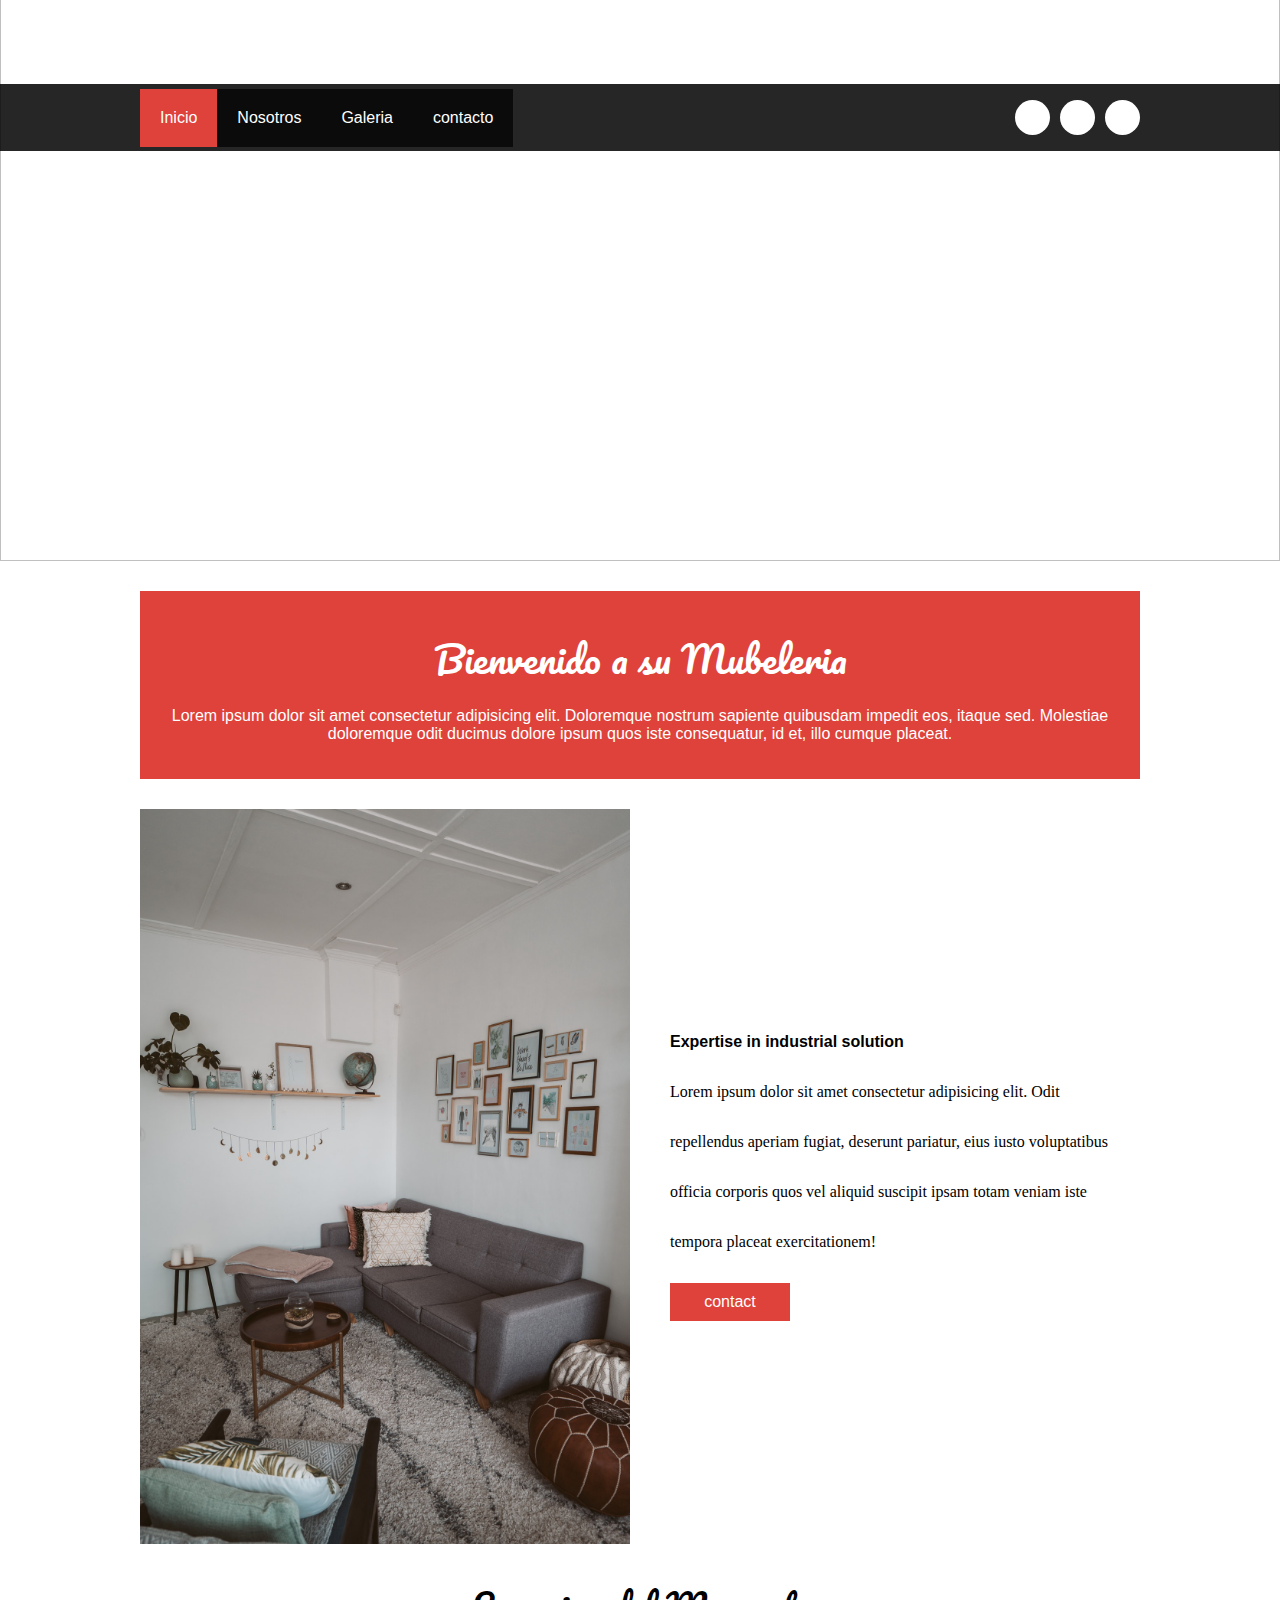
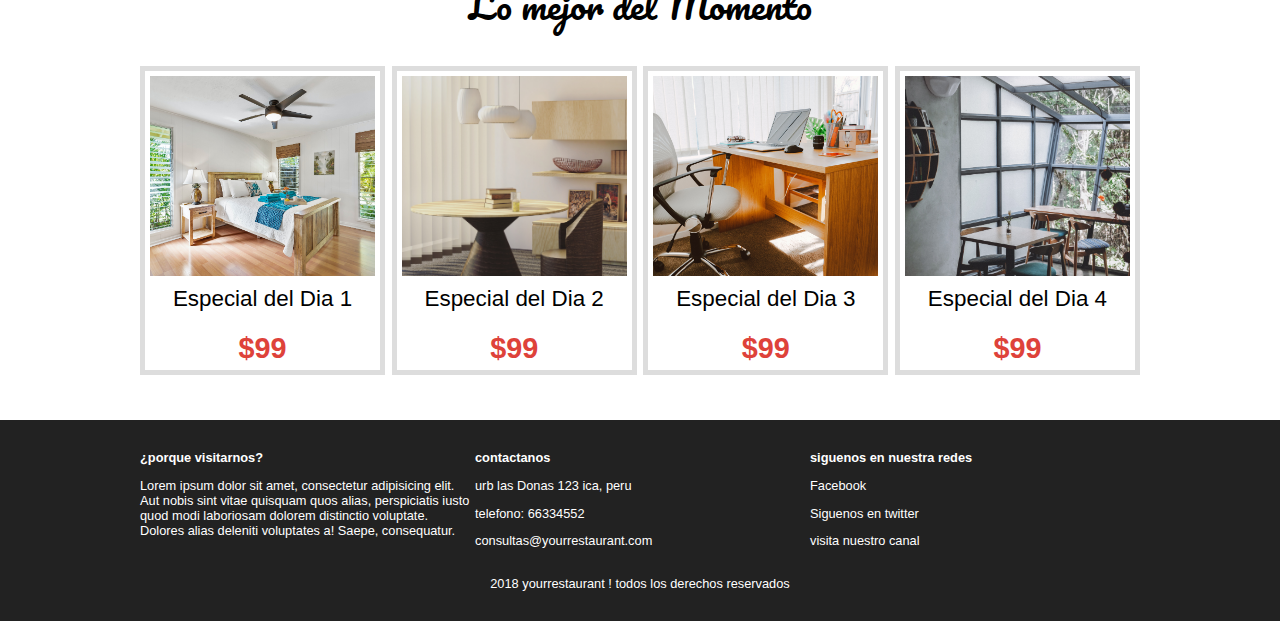
==== index.html @ 2b715cea "cambios 1" ====
<!DOCTYPE html>
<html lang="es">
<head>
    <meta charset="UTF-8">
    <meta http-equiv="X-UA-Compatible" content="IE=edge">
    <meta name="viewport" content="width=device-width, user-scalable-yes, initial-scale=1.0, maximum-scale-3.0, 
    minimum-scale-1.0">
    <title>Mubeleria</title>
    <link rel="stylesheet" href="CSS/estilo.css">
    <link ret="stylesheet" href="CSS/font.css">

</head>
<body>
    <header class="main-header">
        <div class="container container--flex">
            <div class="logo-container column column--50">
                <h1 class="logo">Mubeleria Los CHE</h1>
            </div>
            <div class="main-header__contactinfo column column--50">
                <p class="main-header__contactinfo__phone">
                    <span class="icon-phone">41065023</span>
                </p>
                <p class="main-header__contactinfo__address">
                    <span class="icon-location">3ra. Ave callejos Esperanza Cerro Corado</span>
                </p>
            </div>
        </div>
    </header>

    <nav class="main-nav">
        <div class="container container--flex">
            <span class="icon-menu" id="btnmenu"></span>
            <ul class="menu" id="menu">
                <li class=""><a href="/" class="menu__link menu__link--select">Inicio</a></li>
                <li class="menu__item"><a href="nosotros.html" class="menu__link">Nosotros</a></li>
                <li class="menu__item"><a href="galeria.html" class="menu__link">Galeria</a></li>
                <li class="menu__item"><a href="contacto.html" class="menu__link">contacto</a></li>
            </ul>   
            <ul >
                <li class="social-icon">
                    <a href="" class="social-icon__link">
                        <span class="icon-facebook"></span></a>
                    <a href="" class="social-icon__link">
                        <span class="icon-twitter"></span></a>
                    <a href="" class="social-icon__link">
                        <span class="icon-mail"></span></a>
                </li>
            </ul> 
                
        </div>
    </nav>

    <section class="banner">
        <img src="img/banner.jpg" alt="" class="banner__img">
        <div class="banner__content">Lo mejor y de calidad Duradera</div>
    </section>
    
    <main class="main">
        <section class="group--color">
            <div class="container">
                <h2 class="main__title">Bienvenido a su Mubeleria</h2>
                <p class="main__txt">Lorem ipsum dolor sit amet consectetur 
                    adipisicing elit. Doloremque nostrum sapiente quibusdam impedit 
                    eos, itaque sed. Molestiae doloremque odit ducimus dolore 
                    ipsum quos iste consequatur, id et, illo cumque placeat.</p>
            </div>
        </section>
        <section class="group main__about__description">
            <div class="container container--flex">
                <div class="column column--50">
                    <img src="img/food1.jpg" alt="" class="img">
                </div>
                <div class="column column--50">
                    <h3 class="column__title">Expertise in industrial solution</h3>
                <p class="column__txt">Lorem ipsum dolor sit amet consectetur 
                    adipisicing elit. Odit repellendus aperiam fugiat, deserunt
                     pariatur, eius iusto voluptatibus officia corporis quos vel 
                     aliquid suscipit ipsam totam veniam iste tempora placeat exercitationem!</p>
                <a href="" class="btn btn--contact">contact</a>
                </div>
                
            </div>
        </section>

        <section class="group today-special">
            <h2 class="group__title">Lo mejor del Momento</h2>
            <div class="container container--flex">
                <div class="column column--50-25">
                    <img src="img/plate1.jpg" alt="" class="today-special__img">
                     <div class="today-special__title">Especial del Dia 1</div>
                     <div class="today-special__price">$99</div>
                 </div>
                <div class="column column--50-25">
                    <img src="img/plate2.jpg" alt="" class="today-special__img">
                    <div class="today-special__title">Especial del Dia 2</div>
                    <div class="today-special__price">$99</div>
                </div>
                <div class="column column--50-25">
                    <img src="img/plate3.jpg" alt="" class="today-special__img">
                    <div class="today-special__title">Especial del Dia 3</div>
                    <div class="today-special__price">$99</div>
                </div>
                <div class="column column--50-25">
                    <img src="img/plate4.jpg" alt="" class="today-special__img">
                    <div class="today-special__title">Especial del Dia 4</div>
                    <div class="today-special__price">$99</div>
                </div>
            </div>
        </section>
    </main>

    <footer class="main-footer">
        <div class="container container--flex">
            <div class="column column--33">
                <h2 class="column__title">¿porque visitarnos?</h2>
                <p class="column__txt">Lorem ipsum dolor sit amet, consectetur adipisicing elit. Aut nobis sint vitae quisquam quos alias, perspiciatis iusto quod modi laboriosam dolorem distinctio voluptate. Dolores alias 
                    deleniti voluptates a! Saepe, consequatur.</p>
            </div>
            <div class="column column--33">
                <h2 class="column__title">contactanos</h2>
                <p class="column__txt">urb las Donas 123 ica, peru</p>
                <p class="column__txt">telefono: 66334552</p>
                <p class="column__txt">consultas@yourrestaurant.com</p>
            </div>
            <div class="column column--33">
                <h2 class="column__title">siguenos en nuestra redes</h2>
                <p class="column__txt"><a href="" class="icon-facebook"></a>Facebook</p>
                <p class="column__txt"><a href="" class="icon-twitter"></a>Siguenos en twitter</p>
                <p class="column__txt"><a href="" class="icon-youtube"></a>visita nuestro canal</p>
            </div>
            <p class="copy">2018 yourrestaurant ! todos los derechos reservados</p>
        </div>
    </footer>
    
    <script src="js/menu.js"></script>
</body>
</html>
---- CSS/estilo.css ----
@font-face{
    font-family: "Pacifico";
    src: url(../fonts/Pacifico-Regular.ttf); 
}

@font-face{
    font-family: "Montserrat";
    src: url(../fontsMontserrar-Regular.ttf); 
}

@font-face{
    font-family: "Montserrat";
    font-weight: bold;
    src: url(../fontsMontserrar-Bold.ttf); 
}


* {
    box-sizing: border-box;
}

body {
    font-family: 'Montserrat', sans-serif;
    margin: 0;
}

/*--------------estilos  base------------------*/


img {
    display: block;
    width: 100%;
    max-width: 100% ;
}

h1, h2, h3, h4, h5, h6 {
    margin: 0;
}

.container {
    width: 100%;
    margin: auto;
}

.container--flex {
    display: flex;
    flex-wrap: wrap;
    justify-content: space-between;
    align-items: center;
}

.column {
    width: 100%;

}


/*--------------estilos  header------------------*/

.main-header {
    width: 100%;
}

.logo {
    font-size: 1.8em;
    color: #de423a;
    padding: 10px;
    font-family: 'Pacifico', cursive;
    font-weight: 100;
}

.main-header__contactinfo__phone{

    background: #de423a;
    color: white;
    margin: 0 auto;
    padding: 10px;

}

.main-header__contactinfo__address {
    padding: 10px;
    margin: 0;
}

.main-header [class*="icon-"]:before { 
    position: relative;
    top: 2px;
    right: 5px;

}


/*--------------------Estios del Menu---------------*/


.main-nav   {
    width: 100%;
    position: relative;
    z-index: 2000;
    padding: 10px;
}

.icon-menu {
    display: block;
    color:white;
    border: 1px solid white;
    border-radius: 3px;
    width: 40px;
    height: 40px;
    line-height: 42px;
    text-align: center;
    cursor: pointer;
    font-size: 1.5em;
}


.social-icon {
    display: flex;
    justify-content: space-between;
}

.social-icon__link{
    color: black;
    margin-left: 10px;
    display: flex;
    justify-content: center;
    align-items: center;
    font-size: 1.3em;
    width: 35px;
    height: 35px;
    background: white;
    border-radius: 50%;
    text-decoration: none;
}

.menu {
    position: absolute;
    top: 70px;
    left: 0;
    width: 100%;
    background: rgb(0,0,0,.70);
    padding: 0;
    margin: 0;
    list-style: none;
    text-align: center;
    height: 0%;
    overflow: hidden;
    transition: height .3s linear ;
}

.menu__link {
    display: block;
    padding: 15px;
    color: white;
    text-decoration: none;
}

.menu__link:hover {
    background: #de423a;
}

.menu__link--select {
    background: #de423a;
}

.mostrar {
    height: 196px;
}

/*--------------------Estios del Banner---------------*/

.banner {
    margin-top: -70px;
    position: relative;
}

.banner :before {
    content: '';
    position: absolute;
    width: 100%;
    height: 100%;
    background: rgba(0,0,0,0.0.7);
    z-index: 1000;
    top: 0;
}
.banner__img {
    width: 100%;
    height: 500px;
    object-fit: cover;
}
.banner__content{
    width: 90%;
    color: white;
    text-align: center;
    position: absolute;
    z-index: 15;
    top: 50%;
    left: 5%;
    transform: translateX(-50) translateY(-50%);
    font-size: 1.5em;
    font-weight:bold ;
}

.group--color .container {
    background: #de423a;
    color: white;
    padding: 10px;
    text-align: center;

}

.main__title {
    margin: 15px 0;
    font-size: 1.8em;
    font-family: 'Pacifico', cursive;
    font-weight: 100;
}

.column__title {
    font-size: 1.3em;

}

.main__about__description .column:nth-child(2) {
    padding: 10px;
    
}

.btn {
    display: block;
    text-align: center;
    text-decoration: none;
    width: 120px;
    background: #de423a;
    color: white;
    padding: 10px;
    margin: 10px auto;
}

.group__title{
    font-family: 'Pacifico', cursive;
    text-align: center;
    font-size: 1.8em;
    font-weight: 100;
    margin: 30px;
}

.today-special .column {
    margin-bottom: 30px;
}

.today-special__img {
    margin: auto;
    max-width: 350px;

}
.today-special__title{
    text-align: center;
    font-size: 1.3em;
    padding-top: 10px;
    padding-bottom: 20px;
}
.today-special__price{
    font-size: 1.5em;
    color: #de423a;
    font-weight: bold;
    text-align: center;
}

/*--------------------Estios del footer---------------*/

.main-footer{
    background: #222;
    color: white;
    padding: 10px;
    padding-bottom: 20px;
    padding-top: 20px;
    font-size: .8em;
}
.copy {
    text-align: center;
    margin: auto;
    margin-top: 15px;

}

.main-footer[class*="icon-"] {
    color: white;
    text-decoration: none;
}

.main-footer[class*="icon-"]:before {
    position: relative;
    top: 3px;
    right: 5px;
}


/*--------------------Estios del Responsive---------------*/

@media screen and (min-width:480px) {
.logo{
    color: white;
}

.main-header__contactinfo{
    text-align: right;
}


.main{
    padding-bottom: 15px;
}

.main-header__contactinfo__phone{
    background: none;
}
.main-header__contactinfo__address{
    color: white;
    
}

.main-nav{
    background: rgba(0,0,0,0.85)
}
.banner {
    margin-top: -190px;
    z-index: -1000;
}

.banner__content{
    font-size: 2em;
}
.banner__img{
    height: 600px;
}
.main{
    padding-bottom: 15px;
}

.main__about__description .column:nth-child(2) {
    padding-left: 20px;
    font-size: .9em ;

}

.main__about__description .btn {
    margin: 0;
}
.today-special .column {
    border: 5px solid #ddd;
    padding: 5px;
}
.today-special__img{
    height: 200px;
    object-fit: cover;

}
.column--50{
    width: 49%;
}

.column--50-25{
  width: 49%;  
}

.column--33{
    width: 33%;
}
.main-footer .container--flex{
    align-items: flex-start;
}
}

@media screen and (min-width:768px){
    .banner__img{
        height: 600px;}
        
    .main__title{
        font-size: 2.2em;

    }

    .main__about__description{
        margin-top: 30px;
    }

    .main__about__description .column--50:nth-child(2){
        font-size: 1em;
    }
    .main__about__description .column--50:nth-child(2)

    .column__txt{
        line-height: 30px;
        color: black;
        font-family:Georgia, 'Times New Roman', Times, serif;
    }
    .column--50-25{
        width: 24.5%;
    }
    .column__title{
        font-size: 1em;
    }
    .group__title{
        font-size: 2.2em;
    }
}

@media screen and (min-width:1024px){
    .container{
        width: 1000px;
    }
    .logo{
        font-size: 2em;
        padding: 0;
    }
    .main-header__contactinfo__phone,
    .main-header__contactinfo__address{
        padding-right: 0;
        font-size: 1.15em;
    }
    .main-nav{
        padding: 0;
    }
    .icon-menu{
        display: none;
    }
    .menu{
        display: flex;
        position: static;
        height: auto;
        width: auto;
    }
    .menu__link{
        padding: 20px;
    }
    .group--color .container{
        margin-top: 30px;
        margin-bottom: 30px;
        padding: 20px;
    }
    .main__title{
        font-size: 2.3em;
    }
    .main__about__description .column--50:nth-child(2) 

    .column__txt{
        line-height: 50px;
        color: black;
        font-family:Georgia, 'Times New Roman', Times, serif;

    }
    .today-special__title{
        font-size: 1.4em;
    }
    .today-special__price{
        font-size: 1.8em;
    }
    .main-footer{
        padding-top: 30px;
        padding-bottom: 30px;
    }

}

@media screen and (min-width:1600px) {
    .container{
        width: 1400px;
    }
    .main__about__description .column--50:nth-child(1)
    .img {
        width: 100%;
        height: 350px;
        object-fit: cover;
    }
    .today-special__img{
        height: 300px;

    }

}
---- CSS/font.css ----
@charset "UTF-8";

@font-face {
  font-family: "sitio-web";
  src:url("../fonts/sitio-web.eot");
  src:url("../fonts/sitio-web.eot?#iefix") format("embedded-opentype"),
    url("../fonts/sitio-web.woff") format("woff"),
    url("../fonts/sitio-web.ttf") format("truetype"),
    url("../fonts/sitio-web.svg#sitio-web") format("svg");
  font-weight: normal;
  font-style: normal;

}

[data-icon]:before {
  font-family: "sitio-web" !important;
  content: attr(data-icon);
  font-style: normal !important;
  font-weight: normal !important;
  font-variant: normal !important;
  text-transform: none !important;
  speak: none;
  line-height: 1;
  -webkit-font-smoothing: antialiased;
  -moz-osx-font-smoothing: grayscale;
}

[class="icon-"]:before,
[class*=" icon-"]:before {
  font-family: "sitio-web" !important;
  font-style: normal !important;
  font-weight: normal !important;
  font-variant: normal !important;
  text-transform: none !important;
  speak: none;
  line-height: 1;
  -webkit-font-smoothing: antialiased;
  -moz-osx-font-smoothing: grayscale;
}

.icon-facebook:before {
  content: "\61";
}
.icon-twitter:before {
  content: "\62";
}
.icon-youtube:before {
  content: "\63";
}
.icon-mail:before {
  content: "\64";
}
.icon-location:before {
  content: "\65";
}
.icon-phone:before {
  content: "\66";
}
.icon-menu:before {
  content: "\67";
}
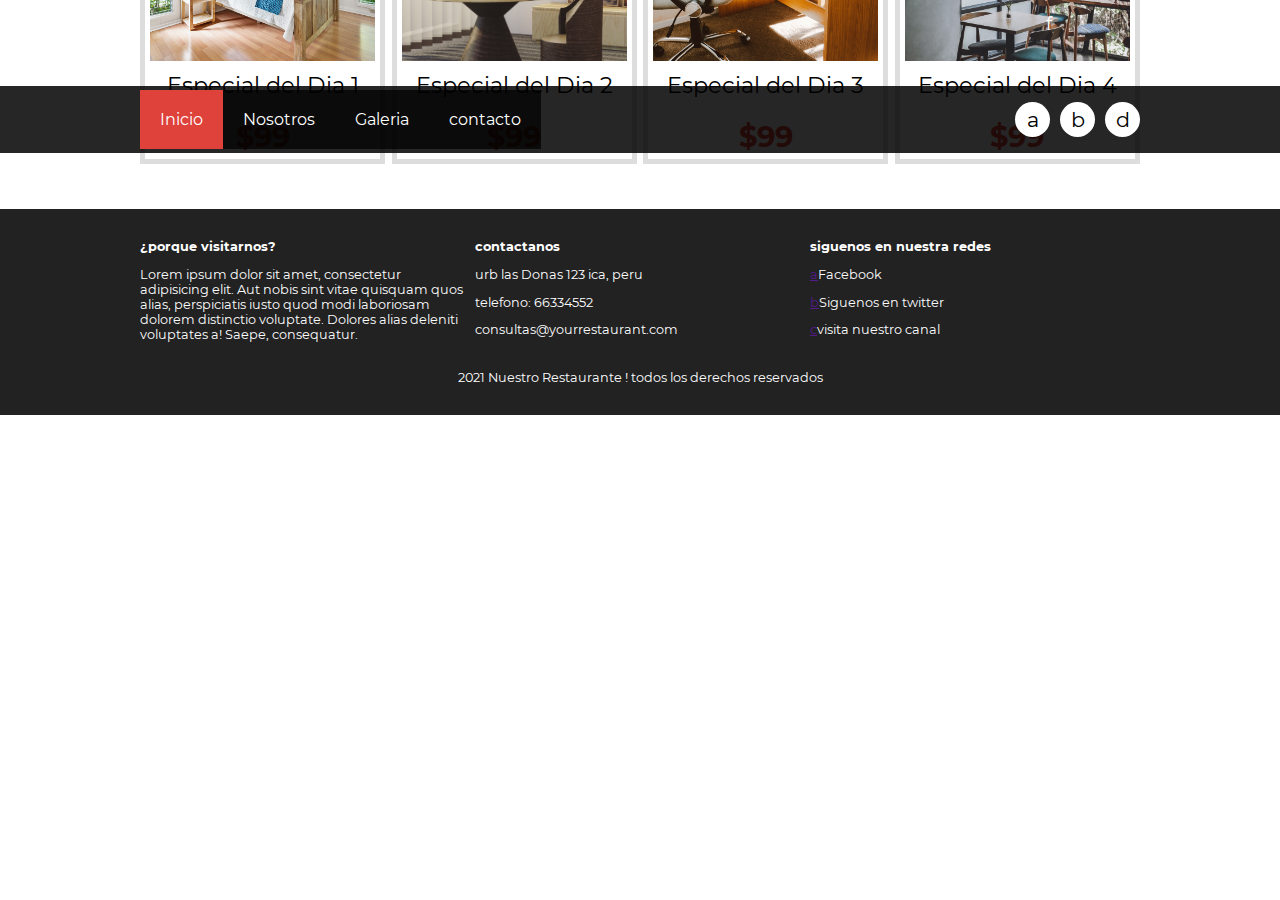
==== commit adddb1ac: "22 nov" ====
--- a/index.html
+++ b/index.html
@@ -3,18 +3,16 @@
 <head>
     <meta charset="UTF-8">
     <meta http-equiv="X-UA-Compatible" content="IE=edge">
-    <meta name="viewport" content="width=device-width, user-scalable-yes, initial-scale=1.0, maximum-scale-3.0, 
-    minimum-scale-1.0">
+    <meta name="viewport" content="width=device-width">
     <title>Mubeleria</title>
     <link rel="stylesheet" href="CSS/estilo.css">
-    <link ret="stylesheet" href="CSS/font.css">
-
+    <link rel="stylesheet" href="CSS/font.css">
 </head>
 <body>
     <header class="main-header">
         <div class="container container--flex">
             <div class="logo-container column column--50">
-                <h1 class="logo">Mubeleria Los CHE</h1>
+                <h1 class="logo">MUEBLERIA LOS CHE</h1>
             </div>
             <div class="main-header__contactinfo column column--50">
                 <p class="main-header__contactinfo__phone">
@@ -31,21 +29,21 @@
         <div class="container container--flex">
             <span class="icon-menu" id="btnmenu"></span>
             <ul class="menu" id="menu">
-                <li class=""><a href="/" class="menu__link menu__link--select">Inicio</a></li>
+                <li class=""><a href="index.html" class="menu__link menu__link--select">Inicio</a></li>
                 <li class="menu__item"><a href="nosotros.html" class="menu__link">Nosotros</a></li>
                 <li class="menu__item"><a href="galeria.html" class="menu__link">Galeria</a></li>
                 <li class="menu__item"><a href="contacto.html" class="menu__link">contacto</a></li>
             </ul>   
             <ul >
                 <li class="social-icon">
-                    <a href="" class="social-icon__link">
+                    <a href="https://www.facebook.com/Dise%C3%B1os-En-Melamina-Guatemala-838109292896804" class="social-icon__link">
                         <span class="icon-facebook"></span></a>
-                    <a href="" class="social-icon__link">
+                    <a href="https://twitter.com/JobJoel19/status/1294353683275276289" class="social-icon__link">
                         <span class="icon-twitter"></span></a>
-                    <a href="" class="social-icon__link">
+                    <a href="https://www.google.com/intl/es/gmail/about/" class="social-icon__link">
                         <span class="icon-mail"></span></a>
                 </li>
-            </ul> 
+            </ul>     
                 
         </div>
     </nav>
@@ -128,10 +126,9 @@
                 <p class="column__txt"><a href="" class="icon-twitter"></a>Siguenos en twitter</p>
                 <p class="column__txt"><a href="" class="icon-youtube"></a>visita nuestro canal</p>
             </div>
-            <p class="copy">2018 yourrestaurant ! todos los derechos reservados</p>
+            <p class="copy">2021 Nuestro Restaurante ! todos los derechos reservados</p>
         </div>
     </footer>
-    
     <script src="js/menu.js"></script>
 </body>
 </html>
--- a/CSS/estilo.css
+++ b/CSS/estilo.css
@@ -5,13 +5,13 @@
 
 @font-face{
     font-family: "Montserrat";
-    src: url(../fontsMontserrar-Regular.ttf); 
+    src: url(../fonts/Montserrat-Regular.ttf); 
 }
 
 @font-face{
     font-family: "Montserrat";
     font-weight: bold;
-    src: url(../fontsMontserrar-Bold.ttf); 
+    src: url(../fonts/Montserrat-Bold.ttf); 
 }
 
 
@@ -325,7 +325,7 @@
     background: rgba(0,0,0,0.85)
 }
 .banner {
-    margin-top: -190px;
+    margin-top: -2009px;
     z-index: -1000;
 }
 
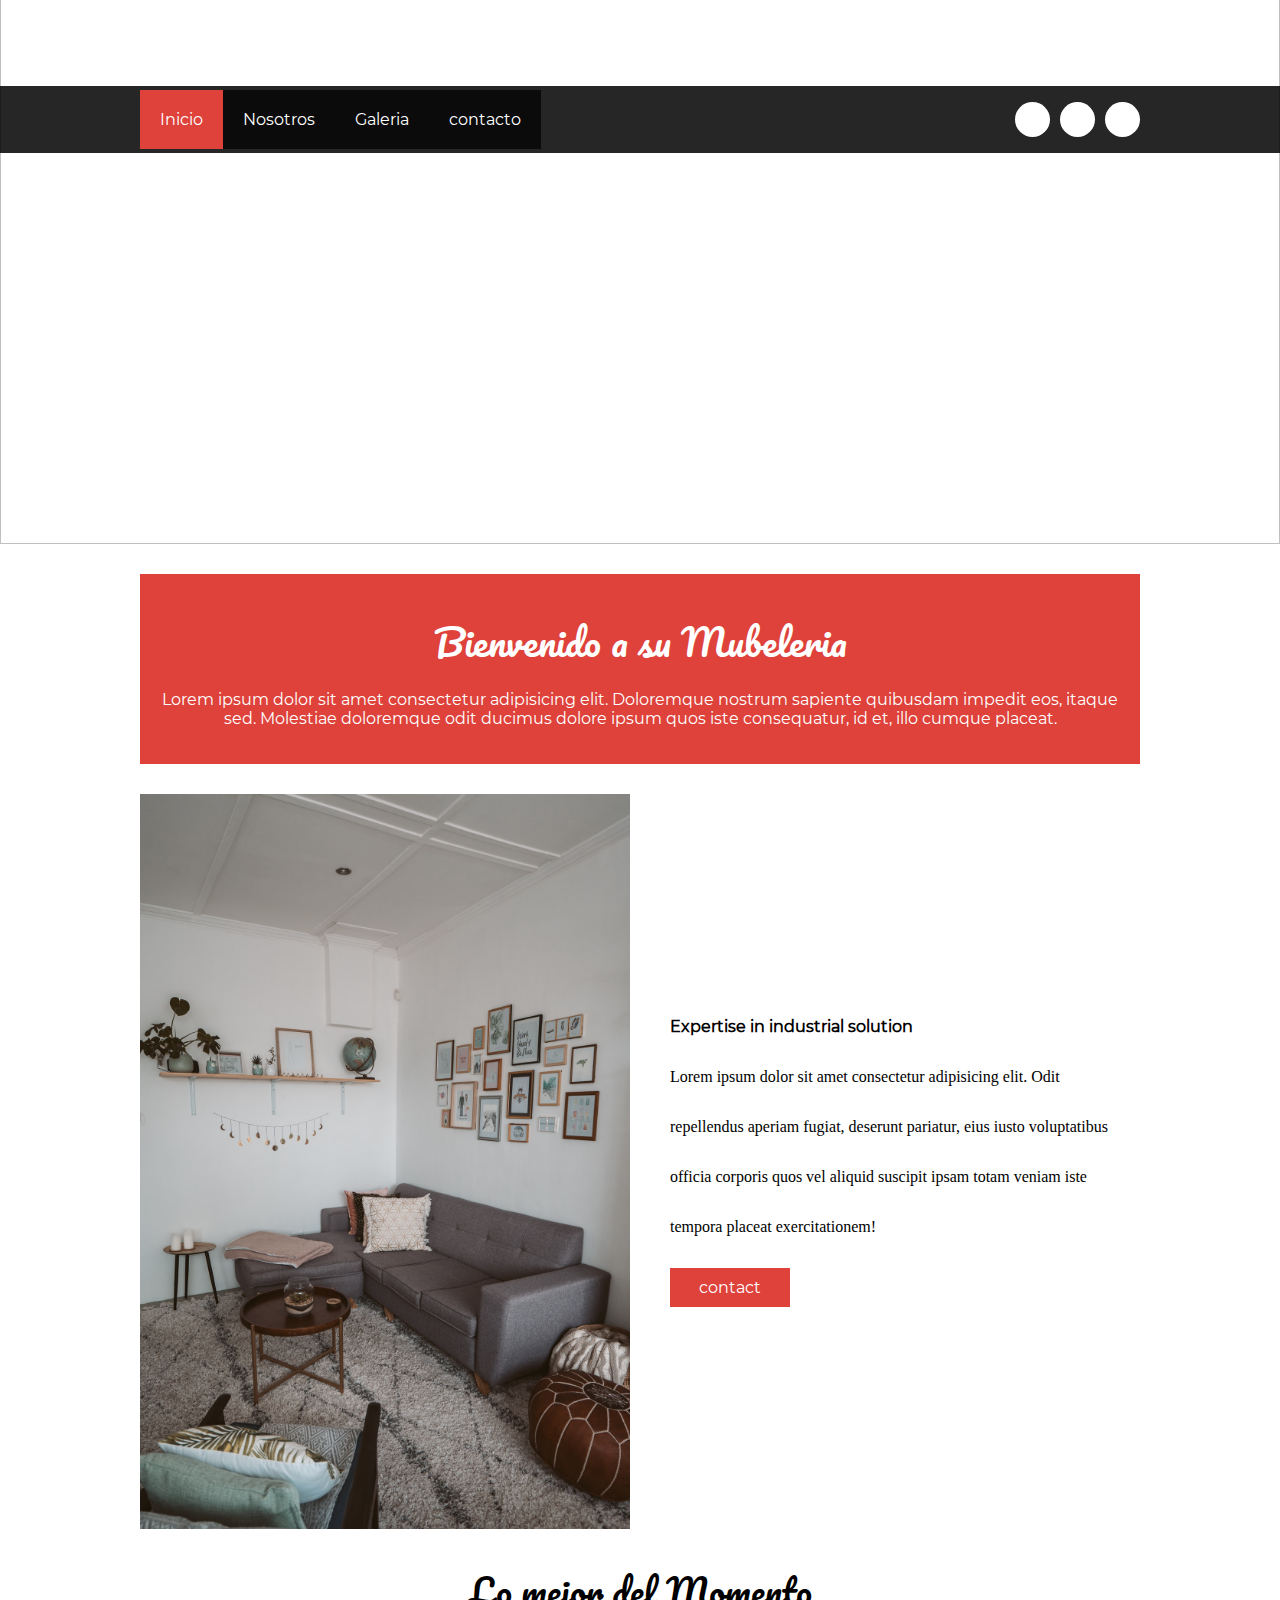
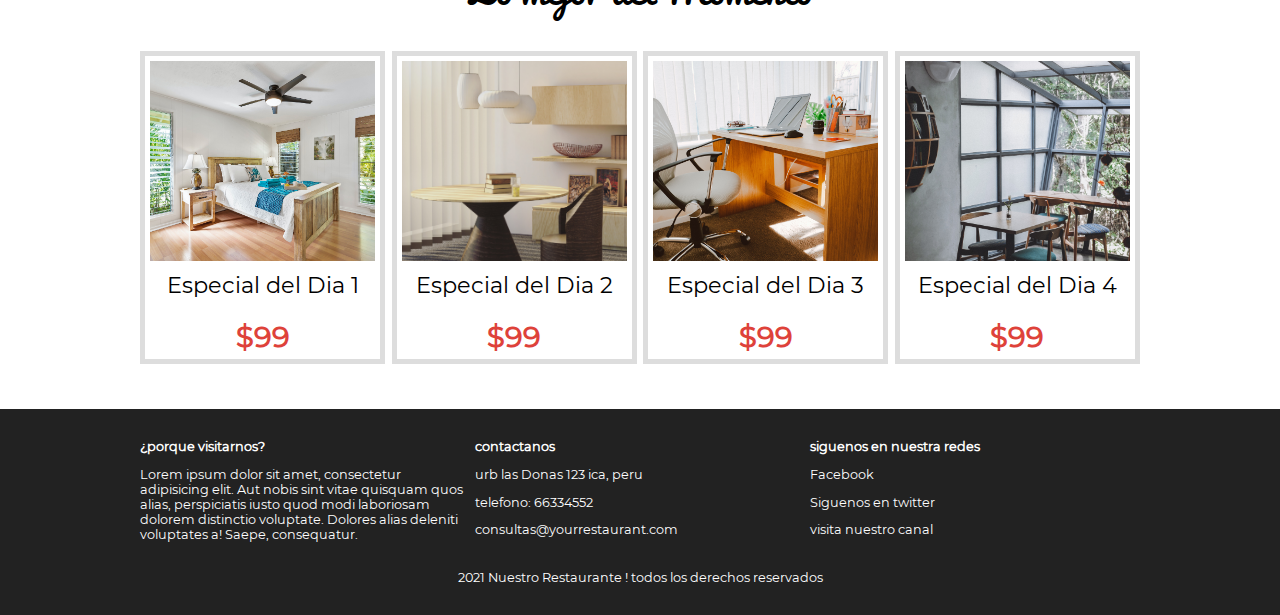
==== commit c0c3b3d1: "22 novi" ====
--- a/index.html
+++ b/index.html
@@ -6,7 +6,7 @@
     <meta name="viewport" content="width=device-width">
     <title>Mubeleria</title>
     <link rel="stylesheet" href="CSS/estilo.css">
-    <link rel="stylesheet" href="CSS/font.css">
+    <link rel="stylesheet" href="css/font.css">
 </head>
 <body>
     <header class="main-header">
--- a/CSS/estilo.css
+++ b/CSS/estilo.css
@@ -1,19 +1,18 @@
 @font-face{
-    font-family: "Pacifico";
-    src: url(../fonts/Pacifico-Regular.ttf); 
+    font-family: "pacifico";
+    src: url(../fonts/Pacifico-Regular.ttf);
 }
 
 @font-face{
     font-family: "Montserrat";
-    src: url(../fonts/Montserrat-Regular.ttf); 
+    src: url(../fonts/Montserrat-Regular.ttf);
 }
 
 @font-face{
-    font-family: "Montserrat";
+    font-family: "Monrserrat";
     font-weight: bold;
-    src: url(../fonts/Montserrat-Bold.ttf); 
-}
-
+    src: url(../fonts/Montserrat-Bold.ttf);
+}
 
 * {
     box-sizing: border-box;
@@ -83,7 +82,7 @@
     margin: 0;
 }
 
-.main-header [class*="icon-"]:before { 
+.main-header [class="icon-"]:before { 
     position: relative;
     top: 2px;
     right: 5px;
@@ -325,7 +324,7 @@
     background: rgba(0,0,0,0.85)
 }
 .banner {
-    margin-top: -2009px;
+    margin-top: -209px;
     z-index: -1000;
 }
 
